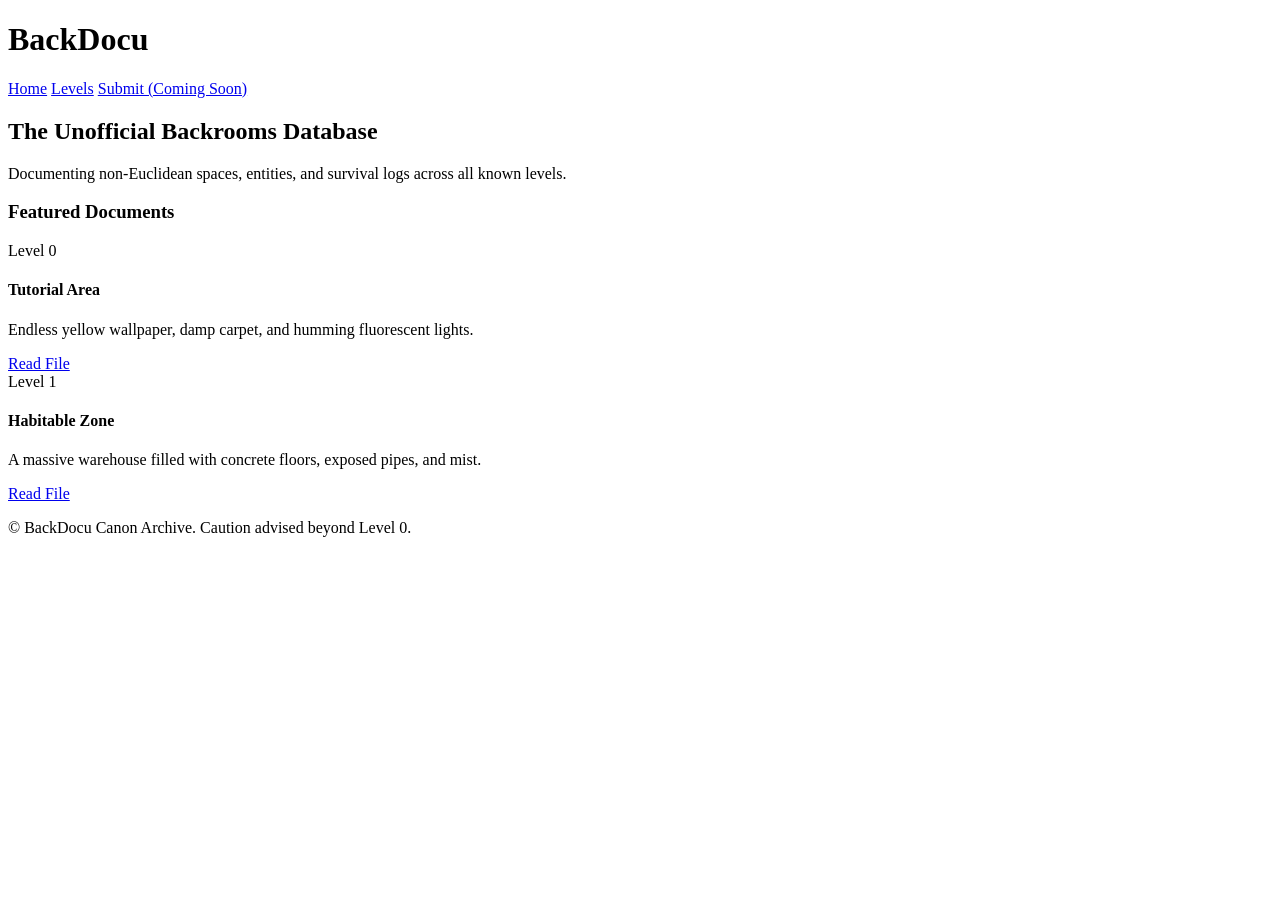
==== index.html @ 250ceca6 "Create index.html" ====
<!DOCTYPE html>
<html lang="en">
<head>
    <meta charset="UTF-8">
    <meta name="viewport" content="width=device-width, initial-scale=1.0">
    <title>BackDocu - Archive</title>
    <link rel="stylesheet" href="style.css">
</head>
<body>
    <header>
        <div class="nav-container">
            <h1 class="logo">BackDocu</h1>
            <nav>
                <a href="index.html" class="active">Home</a>
                <a href="levels.html">Levels</a>
                <a href="#">Submit (Coming Soon)</a>
            </nav>
        </div>
    </header>

    <main>
        <section class="hero">
            <h2>The Unofficial Backrooms Database</h2>
            <p>Documenting non-Euclidean spaces, entities, and survival logs across all known levels.</p>
        </section>

        <section class="recent-updates">
            <h3>Featured Documents</h3>
            <div class="card-grid">
                <div class="card">
                    <span class="badge level-badge">Level 0</span>
                    <h4>Tutorial Area</h4>
                    <p>Endless yellow wallpaper, damp carpet, and humming fluorescent lights.</p>
                    <a href="levels.html" class="btn">Read File</a>
                </div>
                <div class="card">
                    <span class="badge level-badge">Level 1</span>
                    <h4>Habitable Zone</h4>
                    <p>A massive warehouse filled with concrete floors, exposed pipes, and mist.</p>
                    <a href="levels.html" class="btn">Read File</a>
                </div>
            </div>
        </section>
    </main>

    <footer>
        <p>&copy; BackDocu Canon Archive. Caution advised beyond Level 0.</p>
    </footer>
</body>
</html>
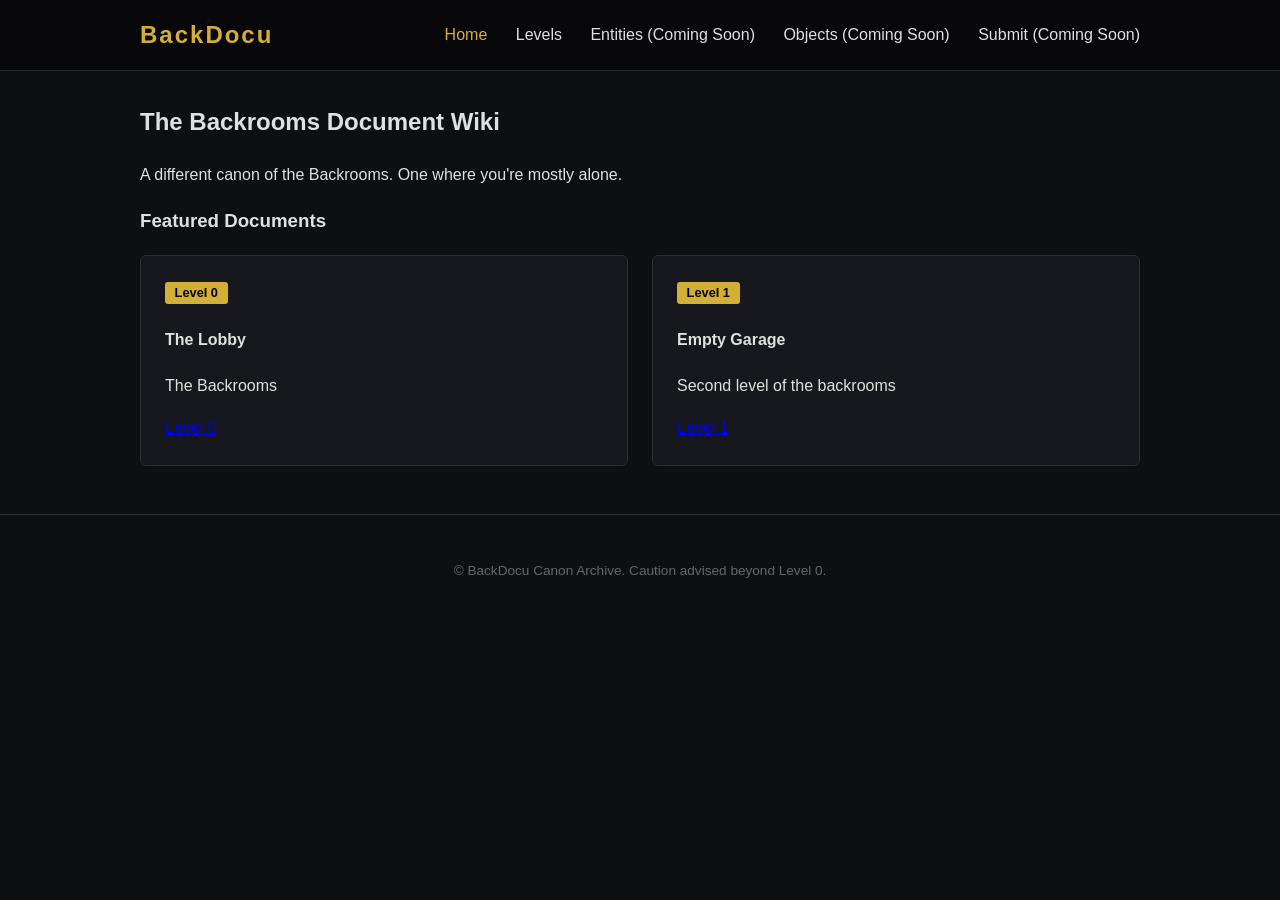
==== commit 11387ec6: "Update index.html" ====
--- a/index.html
+++ b/index.html
@@ -3,7 +3,7 @@
 <head>
     <meta charset="UTF-8">
     <meta name="viewport" content="width=device-width, initial-scale=1.0">
-    <title>BackDocu - Archive</title>
+    <title>BackDocu</title>
     <link rel="stylesheet" href="style.css">
 </head>
 <body>
@@ -13,6 +13,8 @@
             <nav>
                 <a href="index.html" class="active">Home</a>
                 <a href="levels.html">Levels</a>
+                <a href="entities.html">Entities (Coming Soon)</a>
+                <a href="objects.html">Objects (Coming Soon)</a>
                 <a href="#">Submit (Coming Soon)</a>
             </nav>
         </div>
@@ -20,8 +22,8 @@
 
     <main>
         <section class="hero">
-            <h2>The Unofficial Backrooms Database</h2>
-            <p>Documenting non-Euclidean spaces, entities, and survival logs across all known levels.</p>
+            <h2>The Backrooms Document Wiki</h2>
+            <p>A different canon of the Backrooms. One where you're mostly alone.</p>
         </section>
 
         <section class="recent-updates">
@@ -29,15 +31,15 @@
             <div class="card-grid">
                 <div class="card">
                     <span class="badge level-badge">Level 0</span>
-                    <h4>Tutorial Area</h4>
-                    <p>Endless yellow wallpaper, damp carpet, and humming fluorescent lights.</p>
-                    <a href="levels.html" class="btn">Read File</a>
+                    <h4>The Lobby</h4>
+                    <p>The Backrooms</p>
+                    <a href="levels.html" class="btn">Level 0</a>
                 </div>
                 <div class="card">
                     <span class="badge level-badge">Level 1</span>
-                    <h4>Habitable Zone</h4>
-                    <p>A massive warehouse filled with concrete floors, exposed pipes, and mist.</p>
-                    <a href="levels.html" class="btn">Read File</a>
+                    <h4>Empty Garage</h4>
+                    <p>Second level of the backrooms</p>
+                    <a href="levels.html" class="btn">Level 1</a>
                 </div>
             </div>
         </section>
--- a/style.css
+++ b/style.css
@@ -0,0 +1,112 @@
+:root {
+    --bg-color: #0e0f12;
+    --card-bg: #16181d;
+    --text-color: #e0e0e0;
+    --accent-yellow: #d4af37;
+    --border-color: #2a2d34;
+    --danger-red: #8b0000;
+    --safe-green: #2e7d32;
+}
+
+body {
+    margin: 0;
+    font-family: 'Segoe UI', Tahoma, Geneva, Verdana, sans-serif;
+    background-color: var(--bg-color);
+    color: var(--text-color);
+    line-height: 1.6;
+}
+
+header {
+    background-color: #08080a;
+    border-bottom: 1px solid var(--border-color);
+    padding: 1rem 2rem;
+}
+
+.nav-container {
+    max-width: 1000px;
+    margin: 0 auto;
+    display: flex;
+    justify-content: space-between;
+    align-items: center;
+}
+
+.logo {
+    color: var(--accent-yellow);
+    margin: 0;
+    font-size: 1.5rem;
+    letter-spacing: 2px;
+}
+
+nav a {
+    color: var(--text-color);
+    text-decoration: none;
+    margin-left: 1.5rem;
+    font-weight: 500;
+}
+
+nav a.active, nav a:hover {
+    color: var(--accent-yellow);
+}
+
+main {
+    max-width: 1000px;
+    margin: 2rem auto;
+    padding: 0 1rem;
+}
+
+.card-grid {
+    display: grid;
+    grid-template-columns: repeat(auto-fit, minmax(280px, 1fr));
+    gap: 1.5rem;
+    margin-top: 1rem;
+}
+
+.card, .level-card {
+    background-color: var(--card-bg);
+    border: 1px solid var(--border-color);
+    padding: 1.5rem;
+    border-radius: 6px;
+    margin-bottom: 1rem;
+}
+
+.badge {
+    background: var(--accent-yellow);
+    color: #000;
+    padding: 0.2rem 0.6rem;
+    font-size: 0.8rem;
+    font-weight: bold;
+    border-radius: 3px;
+}
+
+.difficulty.safe { color: #81c784; }
+.difficulty.medium { color: #ffb74d; }
+
+.filter-bar {
+    margin-bottom: 1.5rem;
+    display: flex;
+    gap: 0.5rem;
+    align-items: center;
+}
+
+.tag-btn, .tag {
+    background: #22252a;
+    border: 1px solid var(--border-color);
+    color: #aaa;
+    padding: 0.3rem 0.8rem;
+    border-radius: 4px;
+    font-size: 0.85rem;
+}
+
+.tag-btn.active, .tag-btn:hover {
+    border-color: var(--accent-yellow);
+    color: var(--accent-yellow);
+    cursor: pointer;
+}
+
+footer {
+    text-align: center;
+    padding: 2rem;
+    border-top: 1px solid var(--border-color);
+    font-size: 0.85rem;
+    color: #666;
+}
